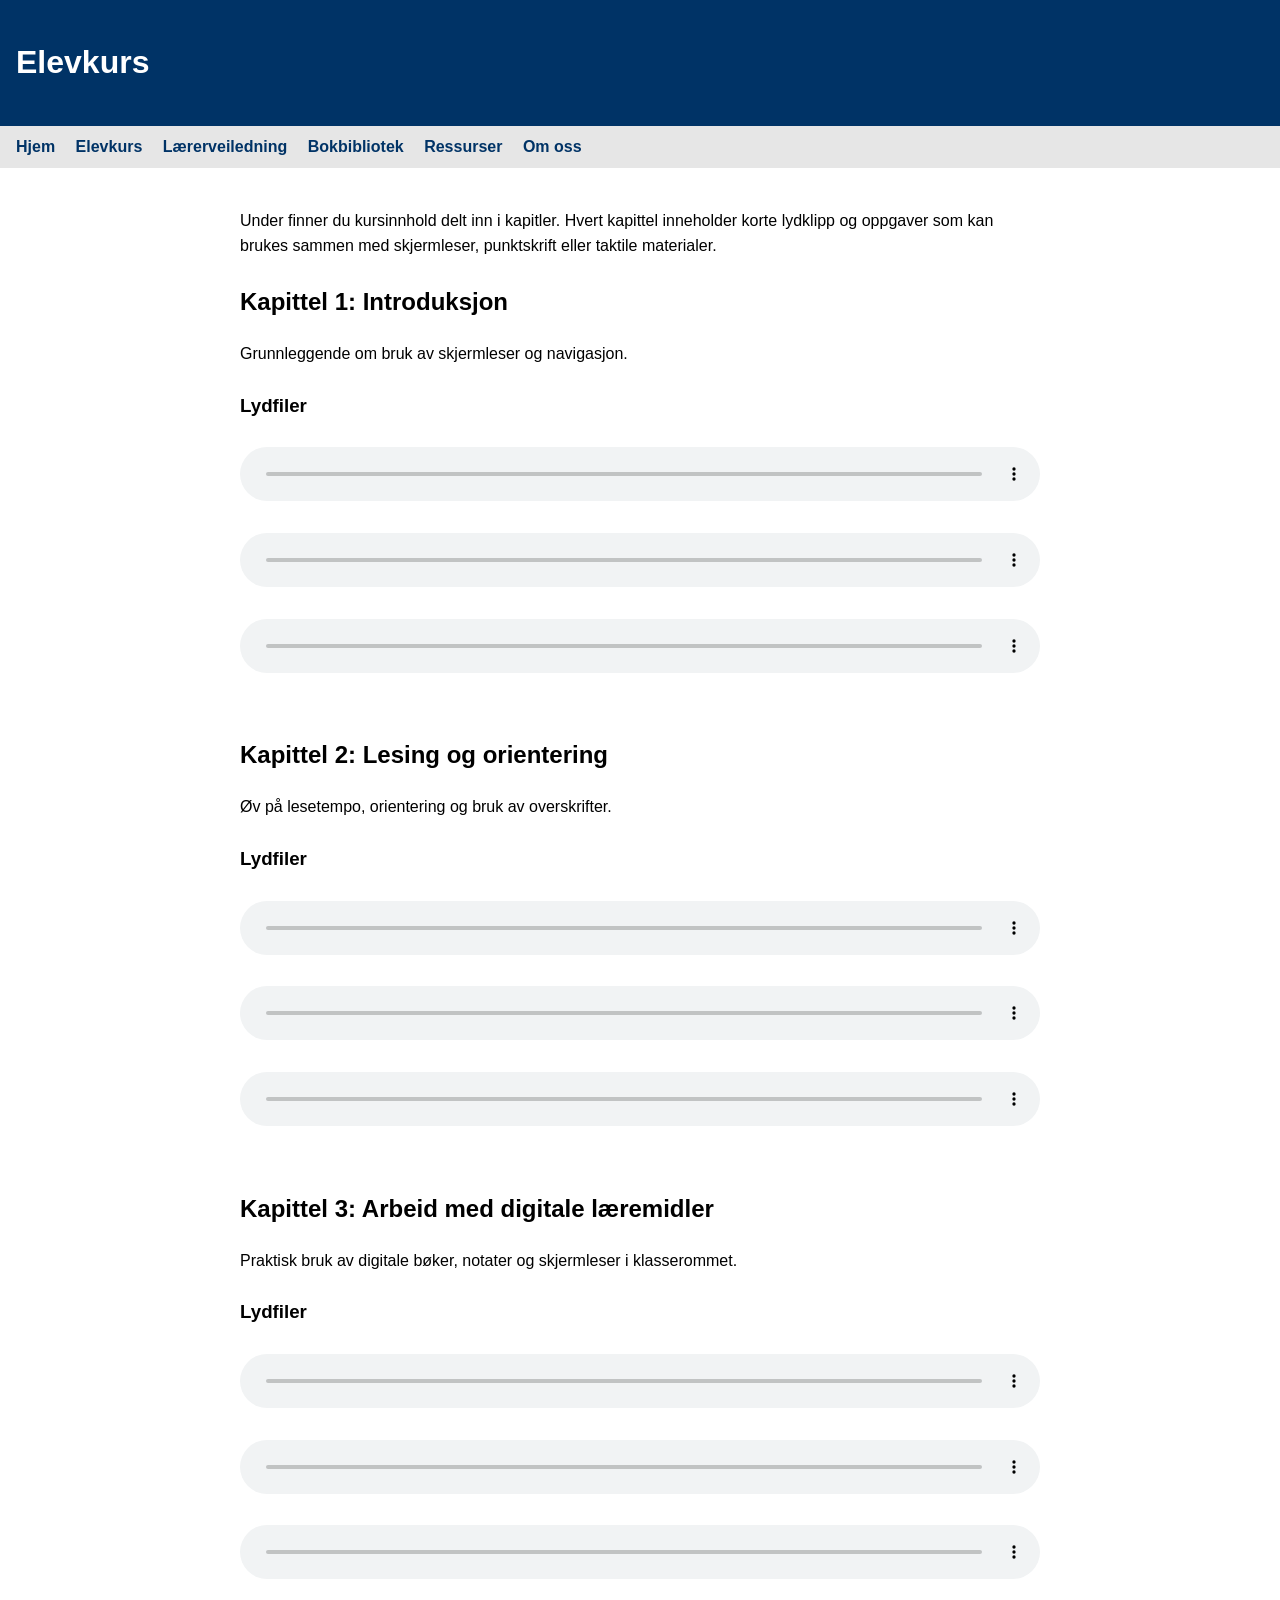
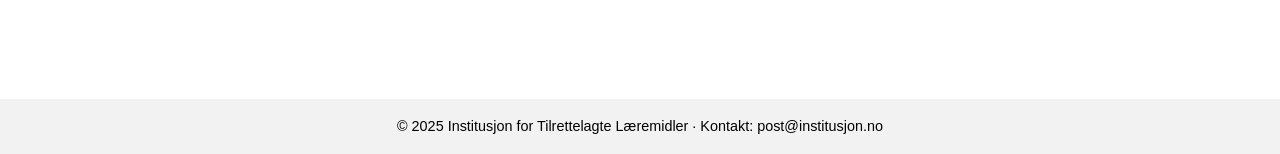
==== elevkurs.html @ 0adb86fe "test files" ====
<!DOCTYPE html>
<html lang="no">
<head>
  <meta charset="UTF-8" />
  <meta name="viewport" content="width=device-width, initial-scale=1" />
  <title>Elevkurs</title>
  <style>
    body {
      margin: 0;
      font-family: Arial, sans-serif;
      line-height: 1.6;
    }
    header {
      background: #003366;
      color: white;
      padding: 1rem;
    }
    nav {
      background: #e6e6e6;
      padding: 0.5rem 1rem;
    }
    nav a {
      margin-right: 1rem;
      text-decoration: none;
      color: #003366;
      font-weight: 600;
    }
    main {
      padding: 1.5rem;
      max-width: 800px;
      margin: auto;
    }
    section {
      margin-bottom: 2.5rem;
    }
    h2, h3 {
      margin-top: 1.5rem;
    }
    audio {
      width: 100%;
      margin: 0.5rem 0 1rem;
    }
    footer {
      margin-top: 2rem;
      padding: 1rem;
      text-align: center;
      background: #f2f2f2;
      font-size: 0.9rem;
    }
  </style>
</head>

<body>
  <header>
    <h1>Elevkurs</h1>
  </header>

  <nav>
    <a href="index.html">Hjem</a>
    <a href="elevkurs.html">Elevkurs</a>
    <a href="laererveiledning.html">Lærerveiledning</a>
    <a href="bokbibliotek.html">Bokbibliotek</a>
    <a href="ressurser.html">Ressurser</a>
    <a href="om-oss.html">Om oss</a>
  </nav>

  <main>
    <p>
      Under finner du kursinnhold delt inn i kapitler. Hvert kapittel inneholder
      korte lydklipp og oppgaver som kan brukes sammen med skjermleser, punktskrift
      eller taktile materialer.
    </p>

    <!-- Kapittel 1 -->
    <section>
      <h2>Kapittel 1: Introduksjon</h2>
      <p>
        Grunnleggende om bruk av skjermleser og navigasjon.
      </p>

      <h3>Lydfiler</h3>
      <audio controls src="audio/kap1-intro.mp3"></audio>
      <audio controls src="audio/kap1-navigasjon.mp3"></audio>
      <audio controls src="audio/kap1-oppgave1.mp3"></audio>
    </section>

    <!-- Kapittel 2 -->
    <section>
      <h2>Kapittel 2: Lesing og orientering</h2>
      <p>
        Øv på lesetempo, orientering og bruk av overskrifter.
      </p>

      <h3>Lydfiler</h3>
      <audio controls src="audio/kap2-lesing.mp3"></audio>
      <audio controls src="audio/kap2-overskrifter.mp3"></audio>
      <audio controls src="audio/kap2-oppgave2.mp3"></audio>
    </section>

    <!-- Kapittel 3 -->
    <section>
      <h2>Kapittel 3: Arbeid med digitale læremidler</h2>
      <p>
        Praktisk bruk av digitale bøker, notater og skjermleser i klasserommet.
      </p>

      <h3>Lydfiler</h3>
      <audio controls src="audio/kap3-laerebok.mp3"></audio>
      <audio controls src="audio/kap3-notater.mp3"></audio>
      <audio controls src="audio/kap3-oppgave3.mp3"></audio>
    </section>

  </main>

  <footer>
    © 2025 Institusjon for Tilrettelagte Læremidler · Kontakt: post@institusjon.no
  </footer>
</body>
</html>
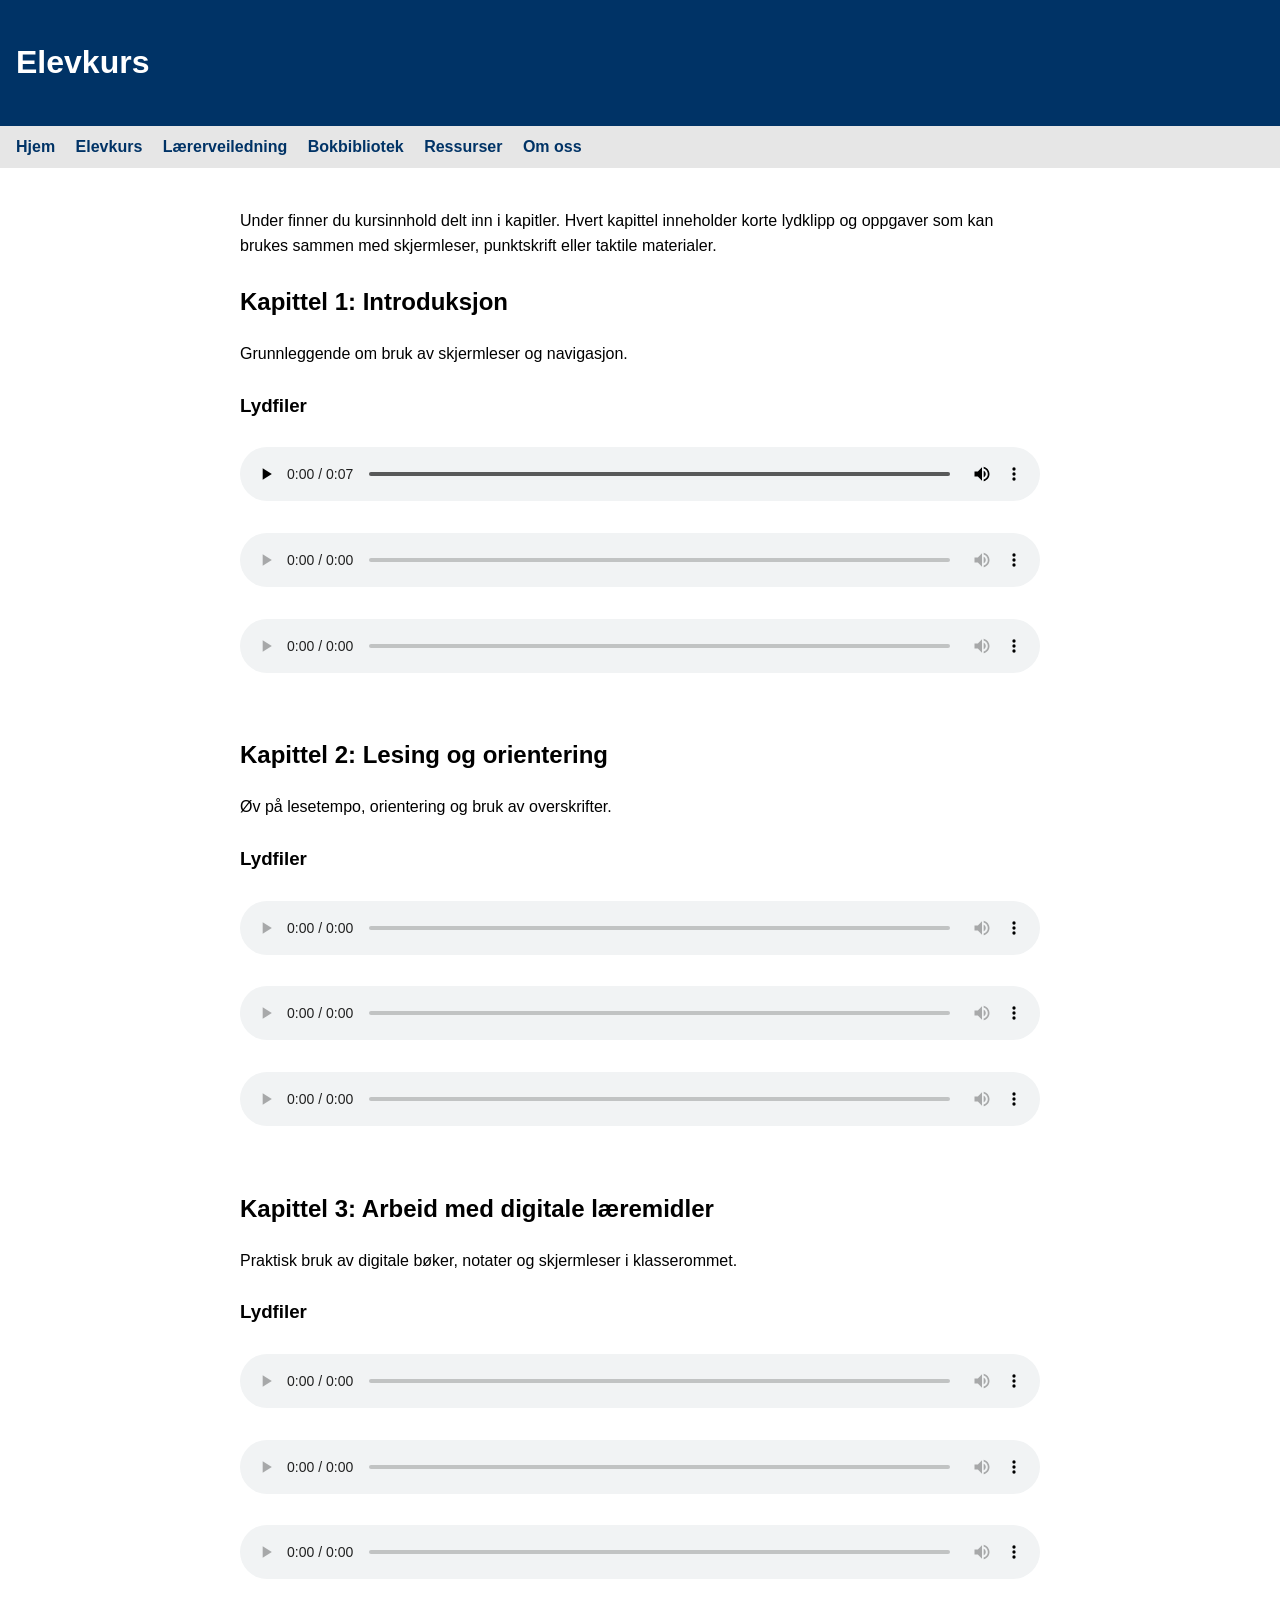
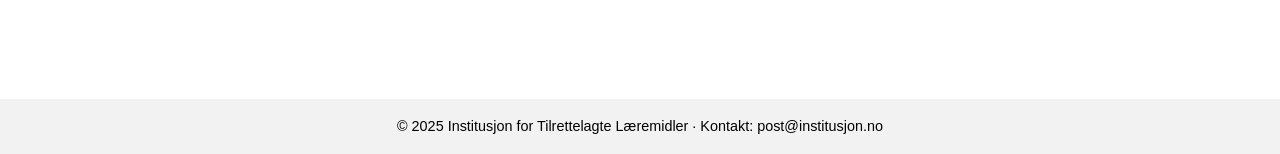
==== commit 0e81638d: "update" ====
--- a/elevkurs.html
+++ b/elevkurs.html
@@ -79,7 +79,7 @@
       </p>
 
       <h3>Lydfiler</h3>
-      <audio controls src="audio/kap1-intro.mp3"></audio>
+      <audio controls src="audio/Alida_Lys.mp3"></audio>
       <audio controls src="audio/kap1-navigasjon.mp3"></audio>
       <audio controls src="audio/kap1-oppgave1.mp3"></audio>
     </section>
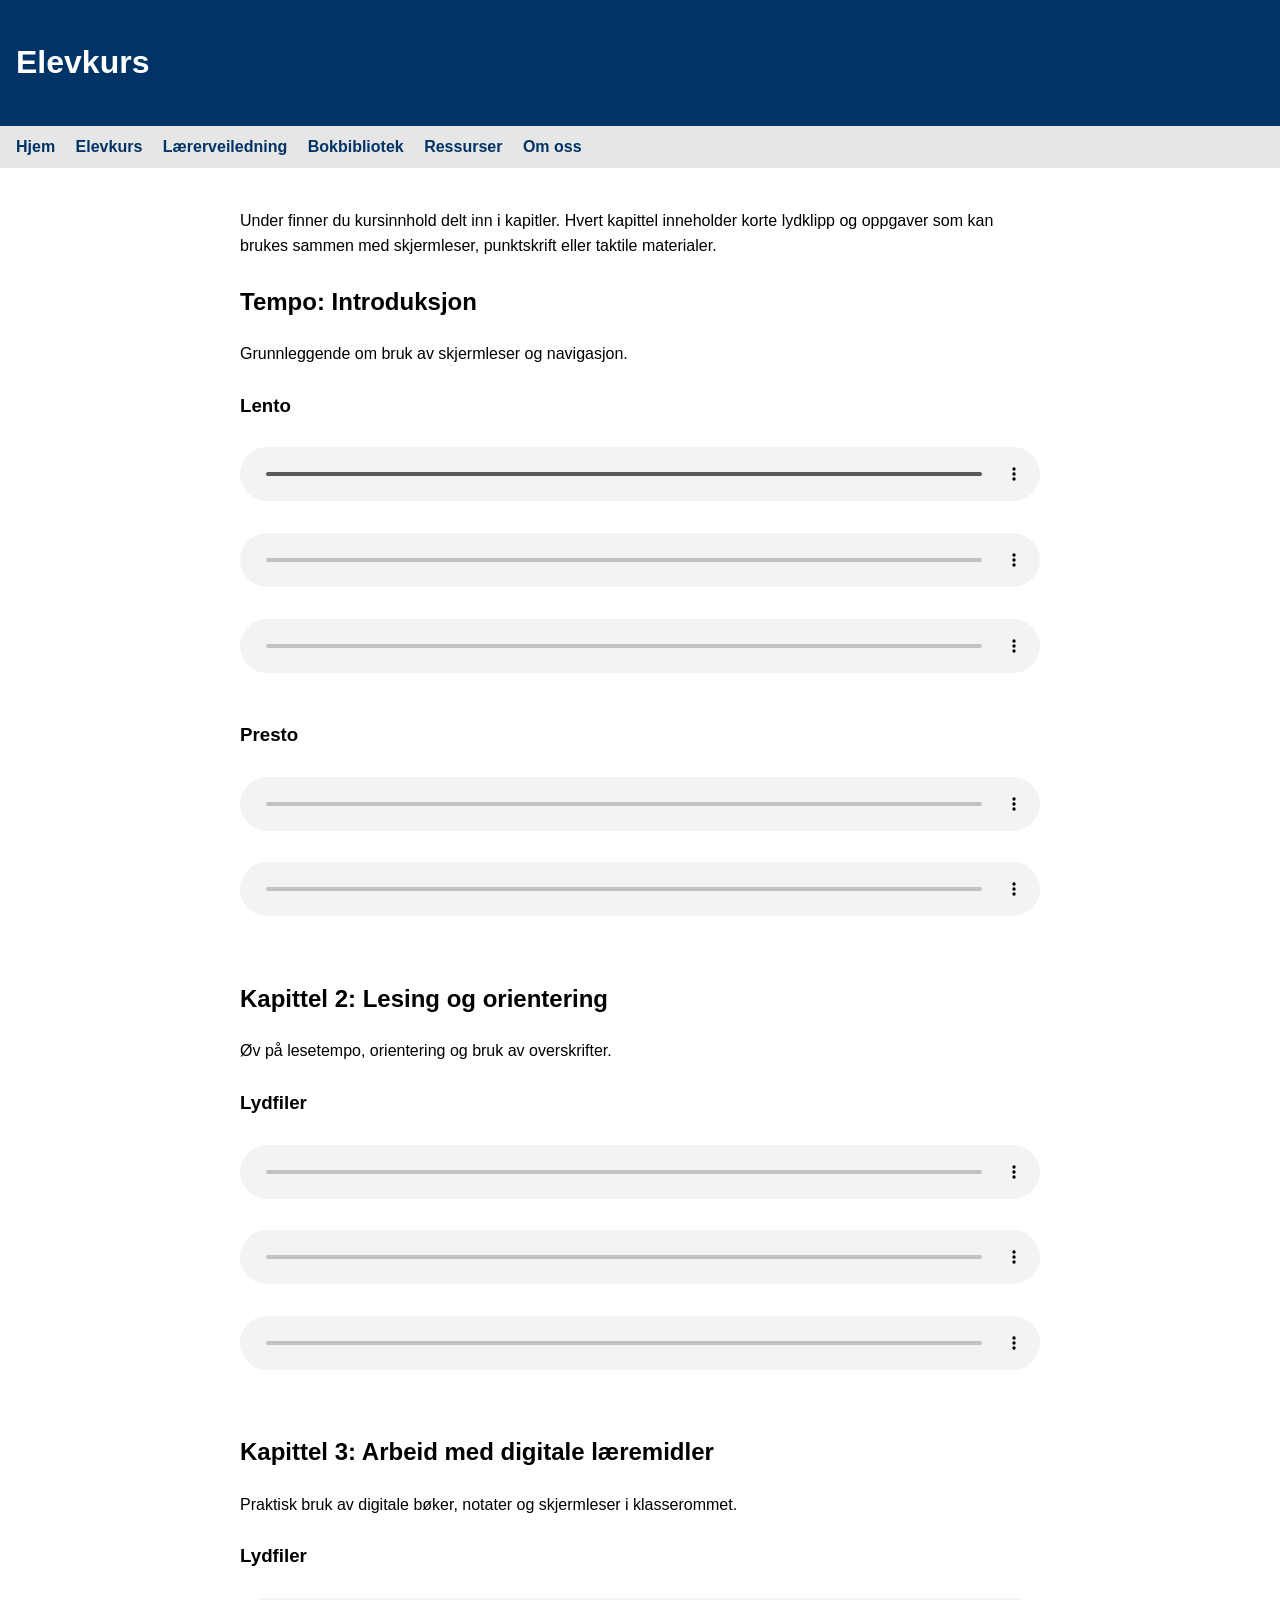
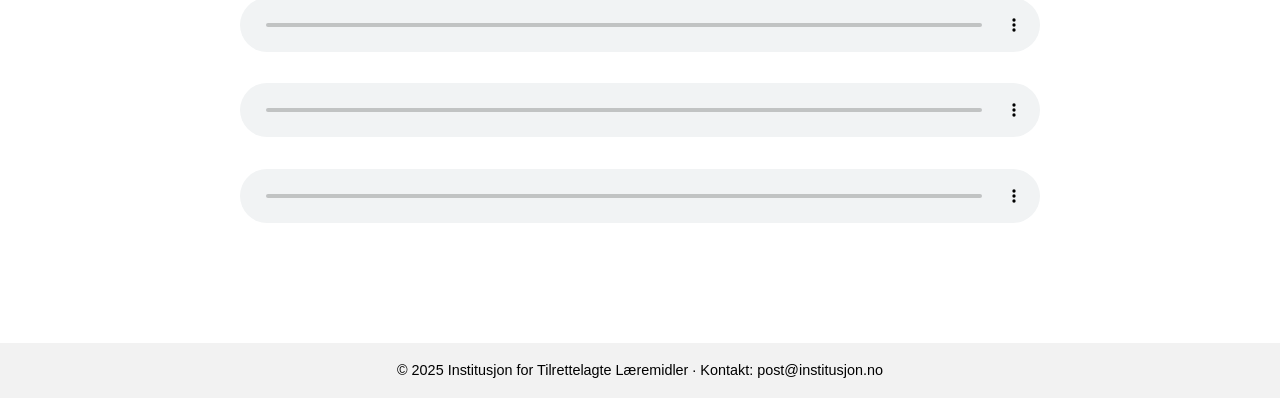
==== commit a2d38138: "update" ====
--- a/elevkurs.html
+++ b/elevkurs.html
@@ -73,13 +73,17 @@
 
     <!-- Kapittel 1 -->
     <section>
-      <h2>Kapittel 1: Introduksjon</h2>
+      <h2>Tempo: Introduksjon</h2>
       <p>
         Grunnleggende om bruk av skjermleser og navigasjon.
       </p>
 
-      <h3>Lydfiler</h3>
+      <h3>Lento</h3>
       <audio controls src="audio/Alida_Lys.mp3"></audio>
+      <audio controls src="audio/kap1-navigasjon.mp3"></audio>
+      <audio controls src="audio/kap1-oppgave1.mp3"></audio>
+      <h3>Presto</h3>
+      <a href="audio/Alida_Lys.mp3"></a>
       <audio controls src="audio/kap1-navigasjon.mp3"></audio>
       <audio controls src="audio/kap1-oppgave1.mp3"></audio>
     </section>
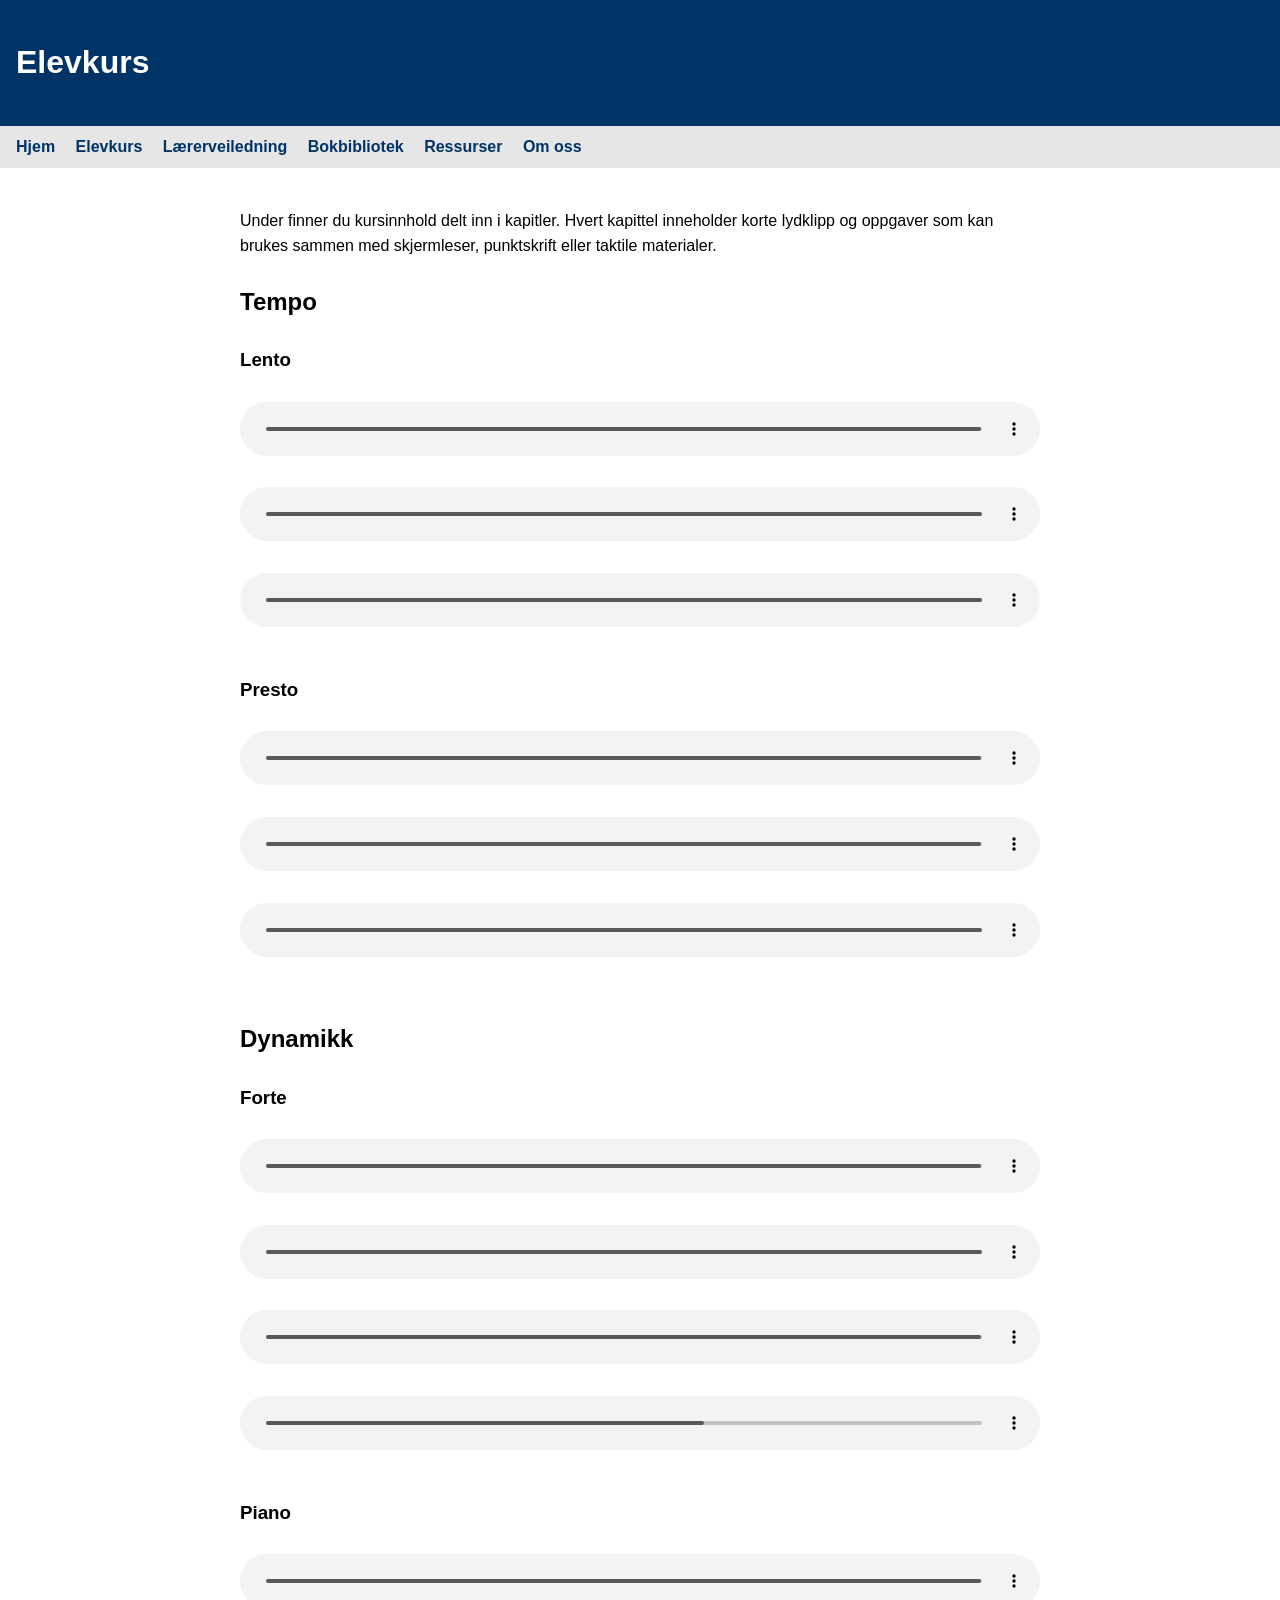
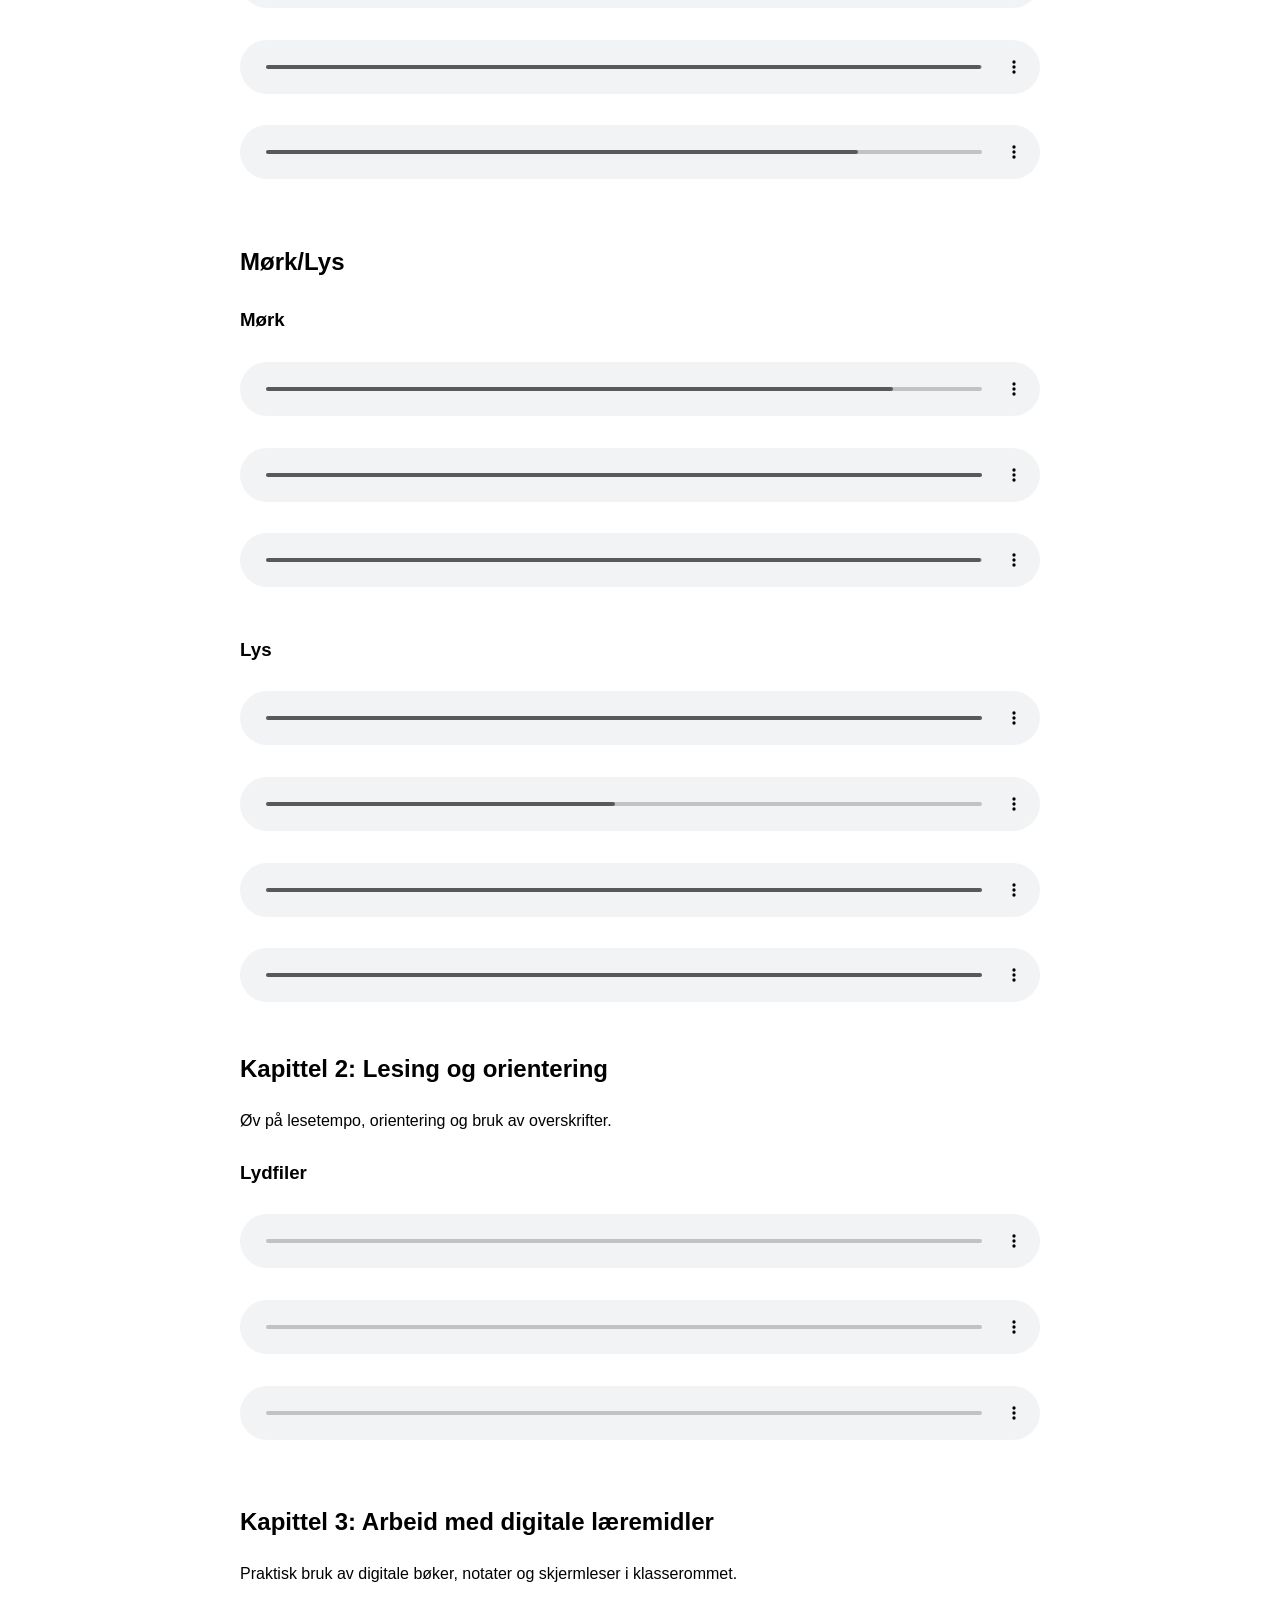
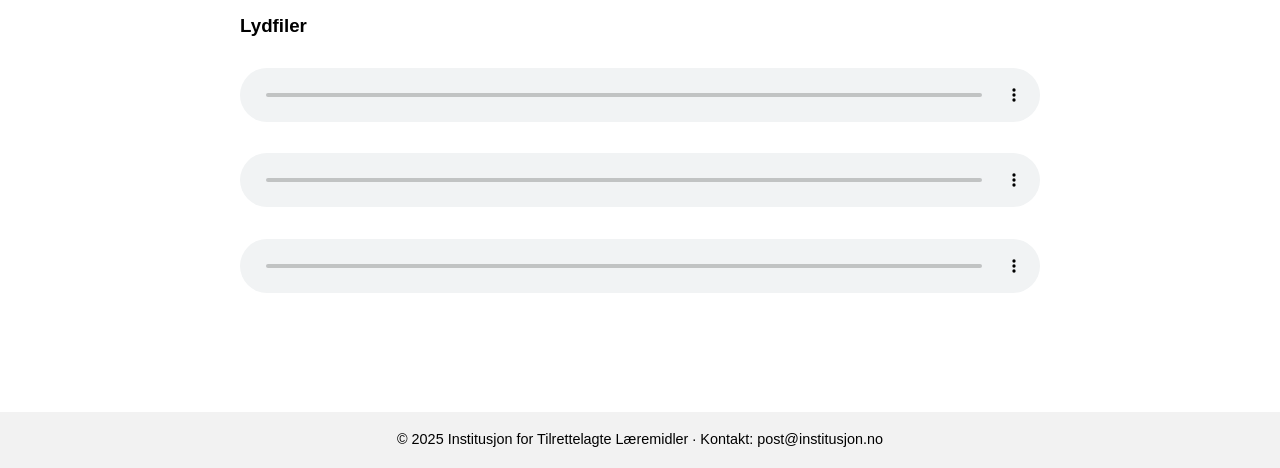
==== commit 90a2f4ee: "Update_lyder" ====
--- a/elevkurs.html
+++ b/elevkurs.html
@@ -73,19 +73,52 @@
 
     <!-- Kapittel 1 -->
     <section>
-      <h2>Tempo: Introduksjon</h2>
+      <h2>Tempo</h2>
       <p>
-        Grunnleggende om bruk av skjermleser og navigasjon.
+   
+
+      <h3>Lento</h3>
+      <audio controls src="audio/Diba_Lento.mp3"></audio>
+      <audio controls src="audio/Luca_Lento.mp3"></audio>
+      <audio controls src="audio/Lilly_Lento.mp3"></audio>
+      <h3>Presto</h3>
+      <a href="audio/Benjamin_Presto.mp3"></a>
+      <audio controls src="audio/Mathias_Presto.mp3"></audio>
+      <audio controls src="audio/Matheo_Presto.mp3"></audio>
+      <audio controls src="audio/Eirik_Presto.mp3"></audio>
+    </section>
+     <section>
+      <h2>Dynamikk</h2>
+      <p>
+      
       </p>
 
-      <h3>Lento</h3>
+      <h3>Forte</h3>
+      <audio controls src="audio/Henrik_B_Forte.mp3"></audio>
+      <audio controls src="audio/Sunniva_Forte.mp3"></audio>
+      <audio controls src="audio/Eliana_Forte.mp3"></audio>
+      <audio controls src="audio/Theo_Forte.mp3"></audio>
+      <h3>Piano</h3>
+      <a href="audio/Casper_Piano.mp3"></a>
+      <audio controls src="audio/Martin_Piano.mp3"></audio>
+      <audio controls src="audio/Julian_Piano.mp3"></audio>
+      <audio controls src="audio/Theo_Piano.mp3"></audio>
+    </section>
+          <h2>Mørk/Lys</h2>
+      <p>
+      
+      </p>
+
+      <h3>Mørk</h3>
+      <audio controls src="audio/Mollie_Mørk.mp3"></audio>
+      <audio controls src="audio/Solveig_Mørk.mp3"></audio>
+      <audio controls src="audio/Henrik_F_Mørk.mp3"></audio>
+      <h3>Lys</h3>
+      <a href="audio/Casper_Piano.mp3"></a>
+      <audio controls src="audio/Noah_Lys.mp3"></audio>
+      <audio controls src="audio/Nora_Lys.mp3"></audio>
       <audio controls src="audio/Alida_Lys.mp3"></audio>
-      <audio controls src="audio/kap1-navigasjon.mp3"></audio>
-      <audio controls src="audio/kap1-oppgave1.mp3"></audio>
-      <h3>Presto</h3>
-      <a href="audio/Alida_Lys.mp3"></a>
-      <audio controls src="audio/kap1-navigasjon.mp3"></audio>
-      <audio controls src="audio/kap1-oppgave1.mp3"></audio>
+      <audio controls src="audio/Fredrik_Lys.mp3"></audio>
     </section>
 
     <!-- Kapittel 2 -->
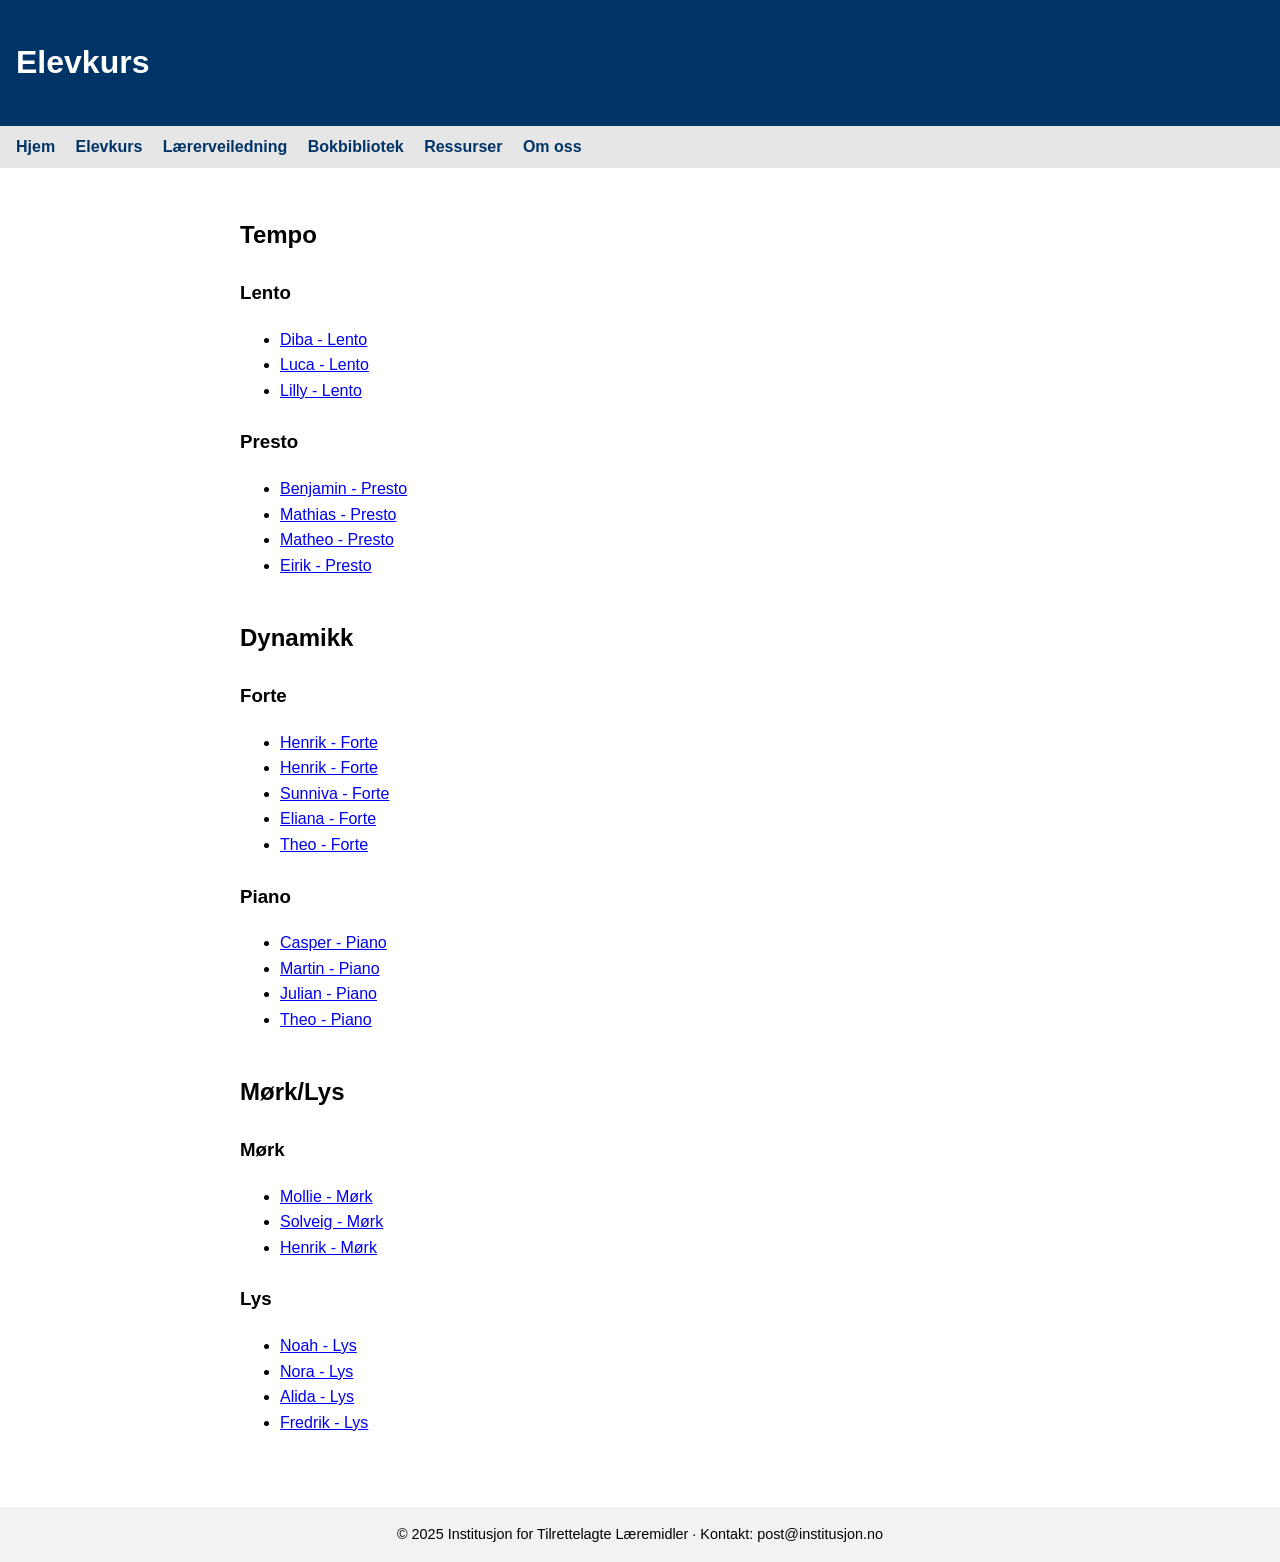
==== commit d3a503b8: "links to audio files" ====
--- a/elevkurs.html
+++ b/elevkurs.html
@@ -65,27 +65,25 @@
   </nav>
 
   <main>
-    <p>
-      Under finner du kursinnhold delt inn i kapitler. Hvert kapittel inneholder
-      korte lydklipp og oppgaver som kan brukes sammen med skjermleser, punktskrift
-      eller taktile materialer.
-    </p>
+
 
     <!-- Kapittel 1 -->
     <section>
       <h2>Tempo</h2>
-      <p>
-   
 
       <h3>Lento</h3>
-      <audio controls src="audio/Diba_Lento.mp3"></audio>
-      <audio controls src="audio/Luca_Lento.mp3"></audio>
-      <audio controls src="audio/Lilly_Lento.mp3"></audio>
+      <ul class="link-list">
+    <li><a href="audio/Diba_Lento.mp3"> Diba - Lento</a></li>
+    <li><a href="audio/Luca_Lento.mp3"> Luca - Lento</a></li>
+    <li><a href="audio/Lilly_Lento.mp3"> Lilly - Lento</a></li>
+      </ul>
       <h3>Presto</h3>
-      <a href="audio/Benjamin_Presto.mp3"></a>
-      <audio controls src="audio/Mathias_Presto.mp3"></audio>
-      <audio controls src="audio/Matheo_Presto.mp3"></audio>
-      <audio controls src="audio/Eirik_Presto.mp3"></audio>
+      <ul class="link-list">
+      <li><a href="audio/Benjamin_Presto.mp3"> Benjamin - Presto</a></li>
+      <li><a href="audio/Mathias_Presto.mp3"> Mathias - Presto</a></li>
+      <li><a href="audio/Matheo_Presto.mp3"> Matheo - Presto</a></li>
+      <li><a href="audio/Eirik_Presto.mp3"> Eirik - Presto</a></li>
+      </ul>
     </section>
      <section>
       <h2>Dynamikk</h2>
@@ -94,15 +92,20 @@
       </p>
 
       <h3>Forte</h3>
-      <audio controls src="audio/Henrik_B_Forte.mp3"></audio>
-      <audio controls src="audio/Sunniva_Forte.mp3"></audio>
-      <audio controls src="audio/Eliana_Forte.mp3"></audio>
-      <audio controls src="audio/Theo_Forte.mp3"></audio>
+      <ul class="link-list">
+    <li><a href="audio/Henrik_B_Forte.mp3"> Henrik - Forte</a></li>
+      <li><a href="audio/Henrik_B_Forte.mp3"> Henrik - Forte</a></li>
+      <li><a href="audio/Sunniva_Forte.mp3"> Sunniva - Forte</a></li>
+      <li><a href="audio/Eliana_Forte.mp3"> Eliana - Forte</a></li>
+      <li><a href="audio/Theo_Forte.mp3"> Theo - Forte</a></li>
+        </ul>
       <h3>Piano</h3>
-      <a href="audio/Casper_Piano.mp3"></a>
-      <audio controls src="audio/Martin_Piano.mp3"></audio>
-      <audio controls src="audio/Julian_Piano.mp3"></audio>
-      <audio controls src="audio/Theo_Piano.mp3"></audio>
+      <ul class="link-list">
+    <li><a href="audio/Casper_Piano.mp3"> Casper - Piano</a></li>
+      <li><a href="audio/Martin_Piano.mp3"> Martin - Piano</a></li>
+      <li><a href="audio/Julian_Piano.mp3"> Julian - Piano</a></li>
+      <li><a href="audio/Theo_Piano.mp3"> Theo - Piano</a></li>
+      </ul>
     </section>
           <h2>Mørk/Lys</h2>
       <p>
@@ -110,42 +113,22 @@
       </p>
 
       <h3>Mørk</h3>
-      <audio controls src="audio/Mollie_Mørk.mp3"></audio>
-      <audio controls src="audio/Solveig_Mørk.mp3"></audio>
-      <audio controls src="audio/Henrik_F_Mørk.mp3"></audio>
+       <ul class="link-list">
+    <li><a href="audio/Mollie_Mørk.mp3"> Mollie - Mørk</a></li>
+      <li><a href="audio/Solveig_Mørk.mp3"> Solveig - Mørk</a></li>
+      <li><a href="audio/Henrik_F_Mørk.mp3"> Henrik - Mørk</a></li>
+      </ul>
       <h3>Lys</h3>
       <a href="audio/Casper_Piano.mp3"></a>
-      <audio controls src="audio/Noah_Lys.mp3"></audio>
-      <audio controls src="audio/Nora_Lys.mp3"></audio>
-      <audio controls src="audio/Alida_Lys.mp3"></audio>
-      <audio controls src="audio/Fredrik_Lys.mp3"></audio>
+      <ul class="link-list">
+      <li><a href="audio/Noah_Lys.mp3"> Noah - Lys</a></li>
+      <li><a href="audio/Nora_Lys.mp3"> Nora - Lys</a></li>
+      <li><a href="audio/Alida_Lys.mp3"> Alida - Lys</a></li>
+      <li><a href="audio/Fredrik_Lys.mp3"> Fredrik - Lys</a></li>
+        </ul>
     </section>
 
-    <!-- Kapittel 2 -->
-    <section>
-      <h2>Kapittel 2: Lesing og orientering</h2>
-      <p>
-        Øv på lesetempo, orientering og bruk av overskrifter.
-      </p>
 
-      <h3>Lydfiler</h3>
-      <audio controls src="audio/kap2-lesing.mp3"></audio>
-      <audio controls src="audio/kap2-overskrifter.mp3"></audio>
-      <audio controls src="audio/kap2-oppgave2.mp3"></audio>
-    </section>
-
-    <!-- Kapittel 3 -->
-    <section>
-      <h2>Kapittel 3: Arbeid med digitale læremidler</h2>
-      <p>
-        Praktisk bruk av digitale bøker, notater og skjermleser i klasserommet.
-      </p>
-
-      <h3>Lydfiler</h3>
-      <audio controls src="audio/kap3-laerebok.mp3"></audio>
-      <audio controls src="audio/kap3-notater.mp3"></audio>
-      <audio controls src="audio/kap3-oppgave3.mp3"></audio>
-    </section>
 
   </main>
 
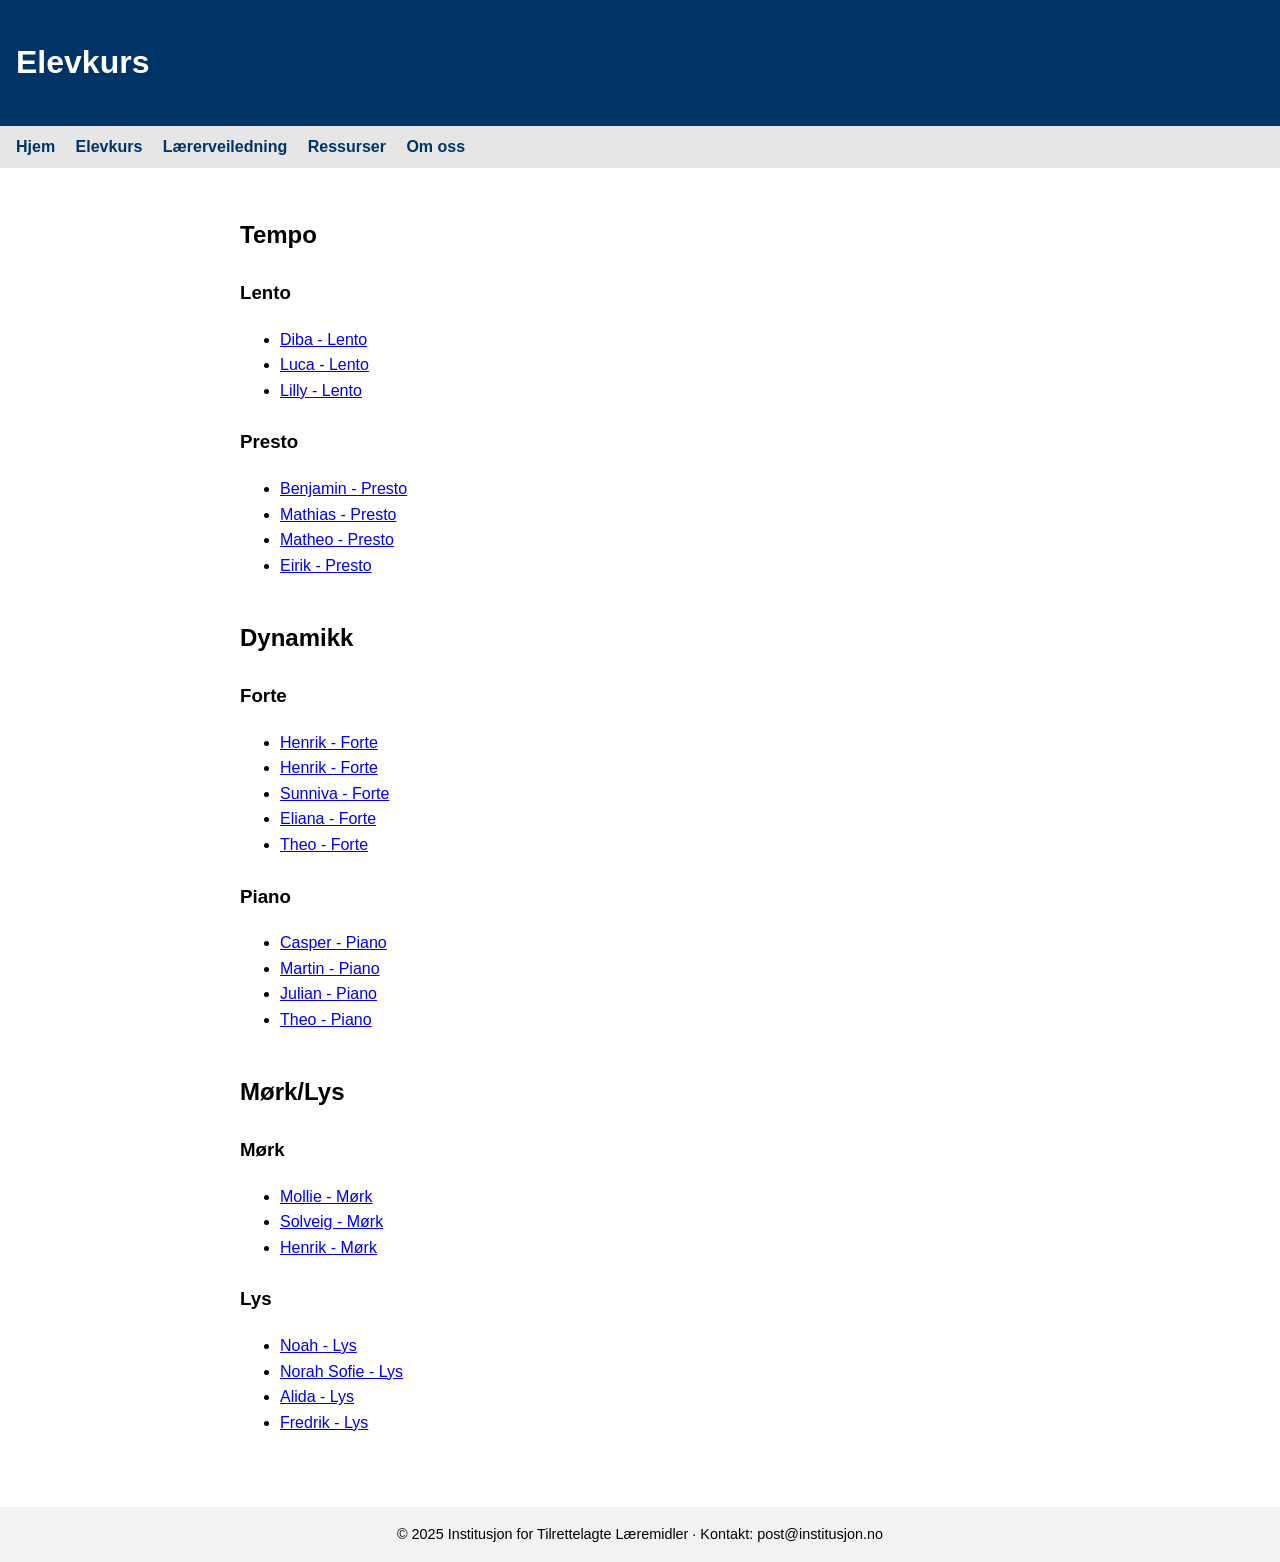
==== commit 76f36476: "endret filnavn" ====
--- a/elevkurs.html
+++ b/elevkurs.html
@@ -59,7 +59,6 @@
     <a href="index.html">Hjem</a>
     <a href="elevkurs.html">Elevkurs</a>
     <a href="laererveiledning.html">Lærerveiledning</a>
-    <a href="bokbibliotek.html">Bokbibliotek</a>
     <a href="ressurser.html">Ressurser</a>
     <a href="om-oss.html">Om oss</a>
   </nav>
@@ -122,13 +121,11 @@
       <a href="audio/Casper_Piano.mp3"></a>
       <ul class="link-list">
       <li><a href="audio/Noah_Lys.mp3"> Noah - Lys</a></li>
-      <li><a href="audio/Nora_Lys.mp3"> Nora - Lys</a></li>
+      <li><a href="audio/Norah_Sofie_Lys.mp3"> Norah Sofie - Lys</a></li>
       <li><a href="audio/Alida_Lys.mp3"> Alida - Lys</a></li>
       <li><a href="audio/Fredrik_Lys.mp3"> Fredrik - Lys</a></li>
         </ul>
     </section>
-
-
 
   </main>
 
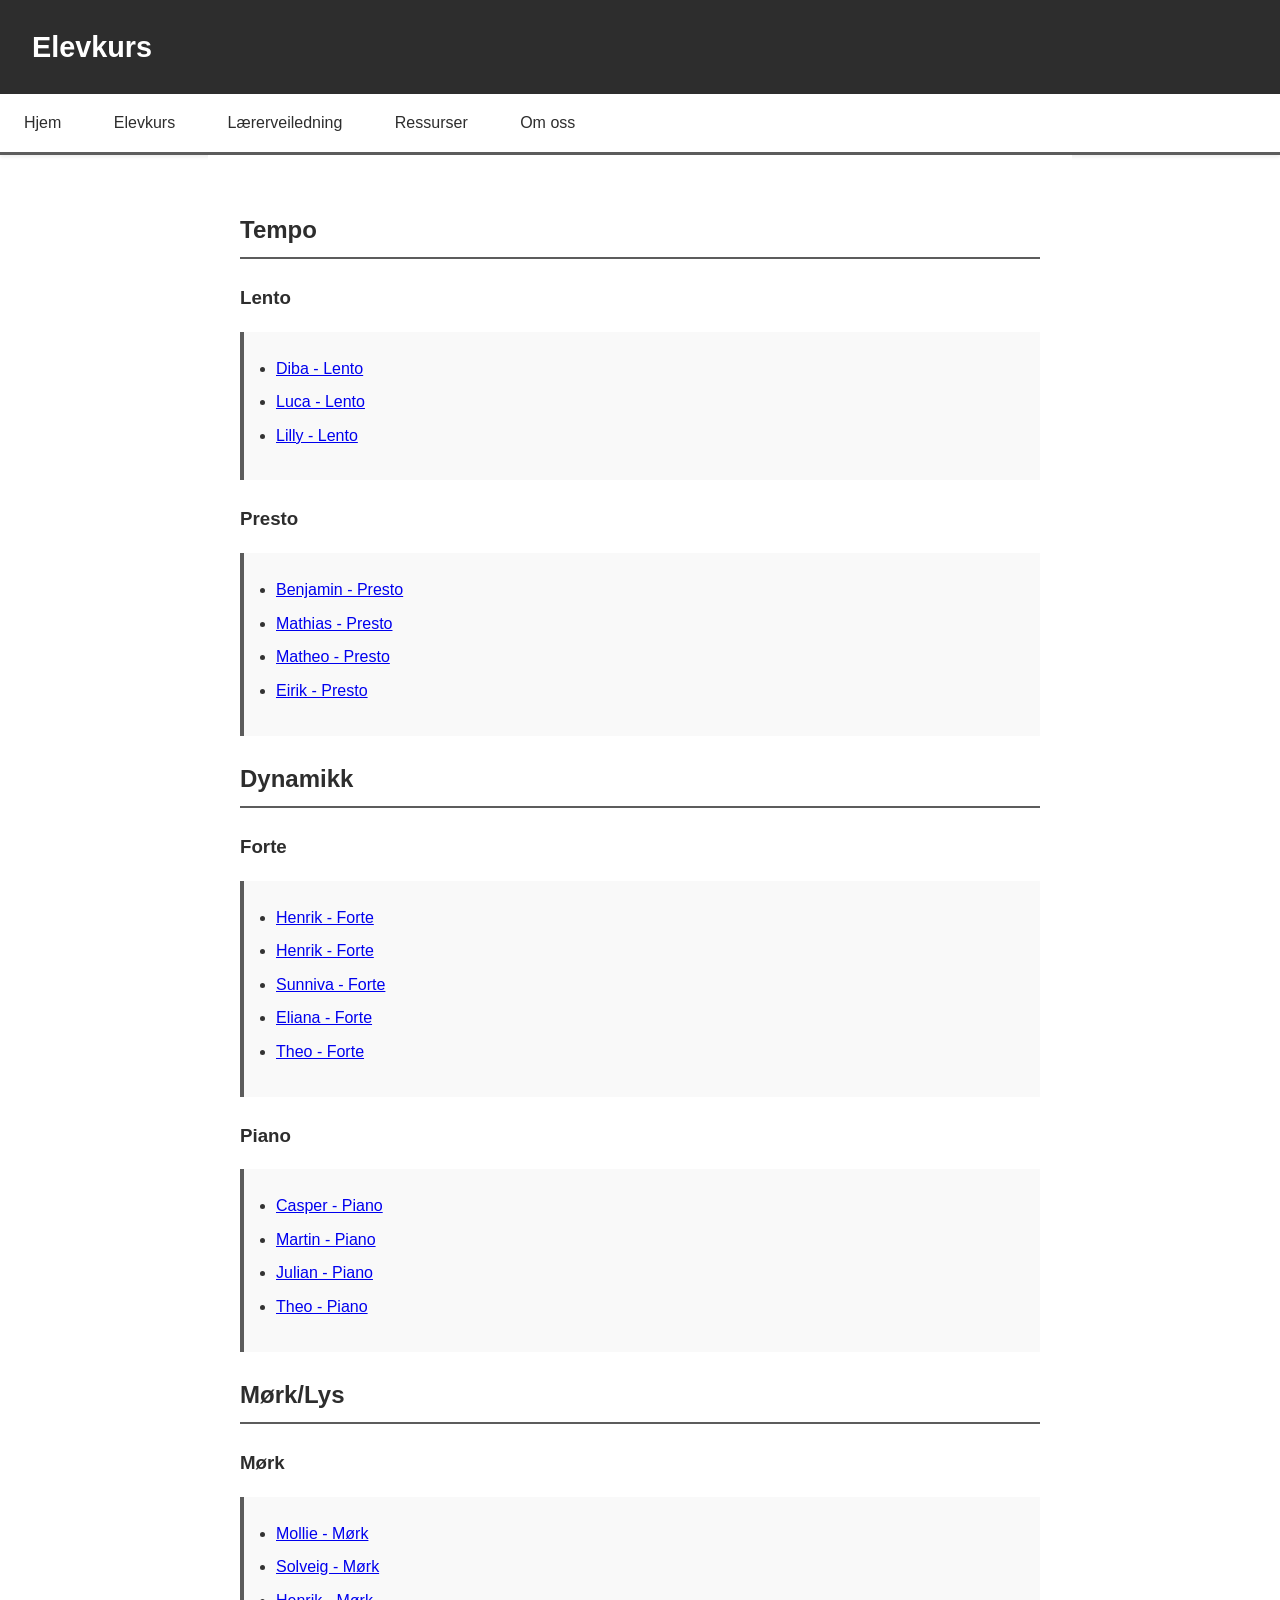
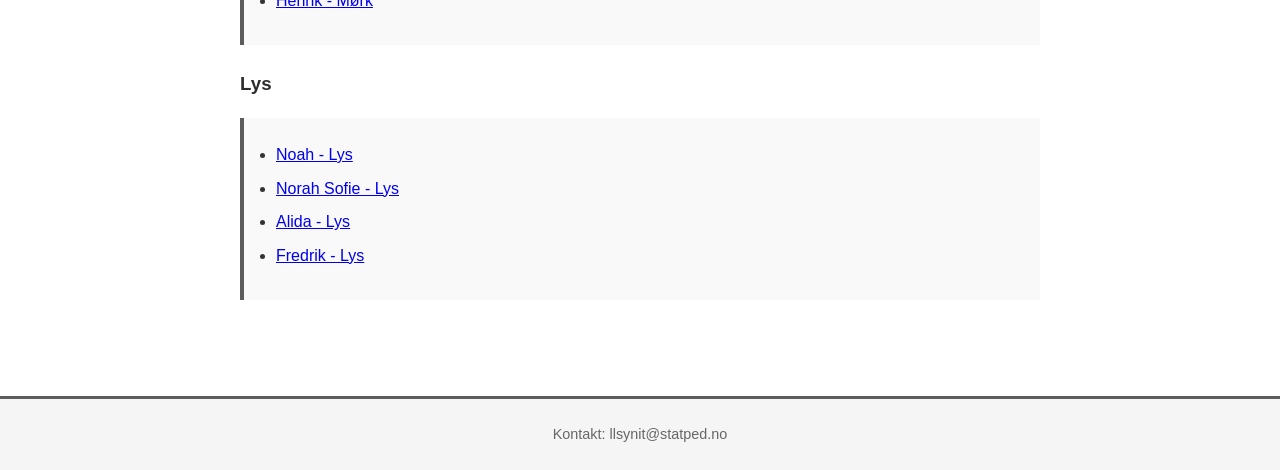
==== commit 654edd2a: "Changed theme" ====
--- a/elevkurs.html
+++ b/elevkurs.html
@@ -5,47 +5,76 @@
   <meta name="viewport" content="width=device-width, initial-scale=1" />
   <title>Elevkurs</title>
   <style>
-    body {
-      margin: 0;
-      font-family: Arial, sans-serif;
-      line-height: 1.6;
+ body {
+margin: 0;
+font-family: 'Segoe UI', Tahoma, Geneva, Verdana, sans-serif;
+line-height: 1.6;
+color: #333;
     }
-    header {
-      background: #003366;
-      color: white;
-      padding: 1rem;
+header {
+background: #2d2d2d;
+color: white;
+padding: 1.5rem 2rem;
+box-shadow: 0 2px 4px rgba(0,0,0,0.1);
     }
-    nav {
-      background: #e6e6e6;
-      padding: 0.5rem 1rem;
+header h1 {
+margin: 0;
+font-size: 1.8rem;
+font-weight: 600;
     }
-    nav a {
-      margin-right: 1rem;
-      text-decoration: none;
-      color: #003366;
-      font-weight: 600;
+nav {
+background: #ffffff;
+padding: 0;
+box-shadow: 0 2px 4px rgba(0,0,0,0.08);
+border-bottom: 3px solid #5c5c5c;
     }
-    main {
-      padding: 1.5rem;
-      max-width: 800px;
-      margin: auto;
+nav a {
+display: inline-block;
+padding: 1rem 1.5rem;
+text-decoration: none;
+color: #2d2d2d;
+font-weight: 500;
+transition: background-color 0.2s, color 0.2s;
+border-bottom: 3px solid transparent;
+margin-bottom: -3px;
     }
-    section {
-      margin-bottom: 2.5rem;
+nav a:hover {
+background-color: #f5f5f5;
+color: #000;
+border-bottom-color: #5c5c5c;
     }
-    h2, h3 {
-      margin-top: 1.5rem;
+main {
+padding: 2rem;
+max-width: 800px;
+margin: auto;
+background: white;
     }
-    audio {
-      width: 100%;
-      margin: 0.5rem 0 1rem;
+h2 {
+color: #2d2d2d;
+border-bottom: 2px solid #5c5c5c;
+padding-bottom: 0.5rem;
+margin-top: 1.5rem;
     }
-    footer {
-      margin-top: 2rem;
-      padding: 1rem;
-      text-align: center;
-      background: #f2f2f2;
-      font-size: 0.9rem;
+h3 {
+color: #2d2d2d;
+margin-top: 1.5rem;
+    }
+ul {
+background: #f9f9f9;
+padding: 1.5rem 2rem;
+border-left: 4px solid #5c5c5c;
+    }
+ul li {
+margin-bottom: 0.5rem;
+    }
+footer {
+margin-top: 3rem;
+padding: 1.5rem;
+text-align: center;
+background: #f5f5f5;
+font-size: 0.9rem;
+color: #666;
+border-top: 3px solid #5c5c5c;
     }
   </style>
 </head>
@@ -130,7 +159,7 @@
   </main>
 
   <footer>
-    © 2025 Institusjon for Tilrettelagte Læremidler · Kontakt: post@institusjon.no
+   Kontakt: llsynit@statped.no
   </footer>
 </body>
 </html>
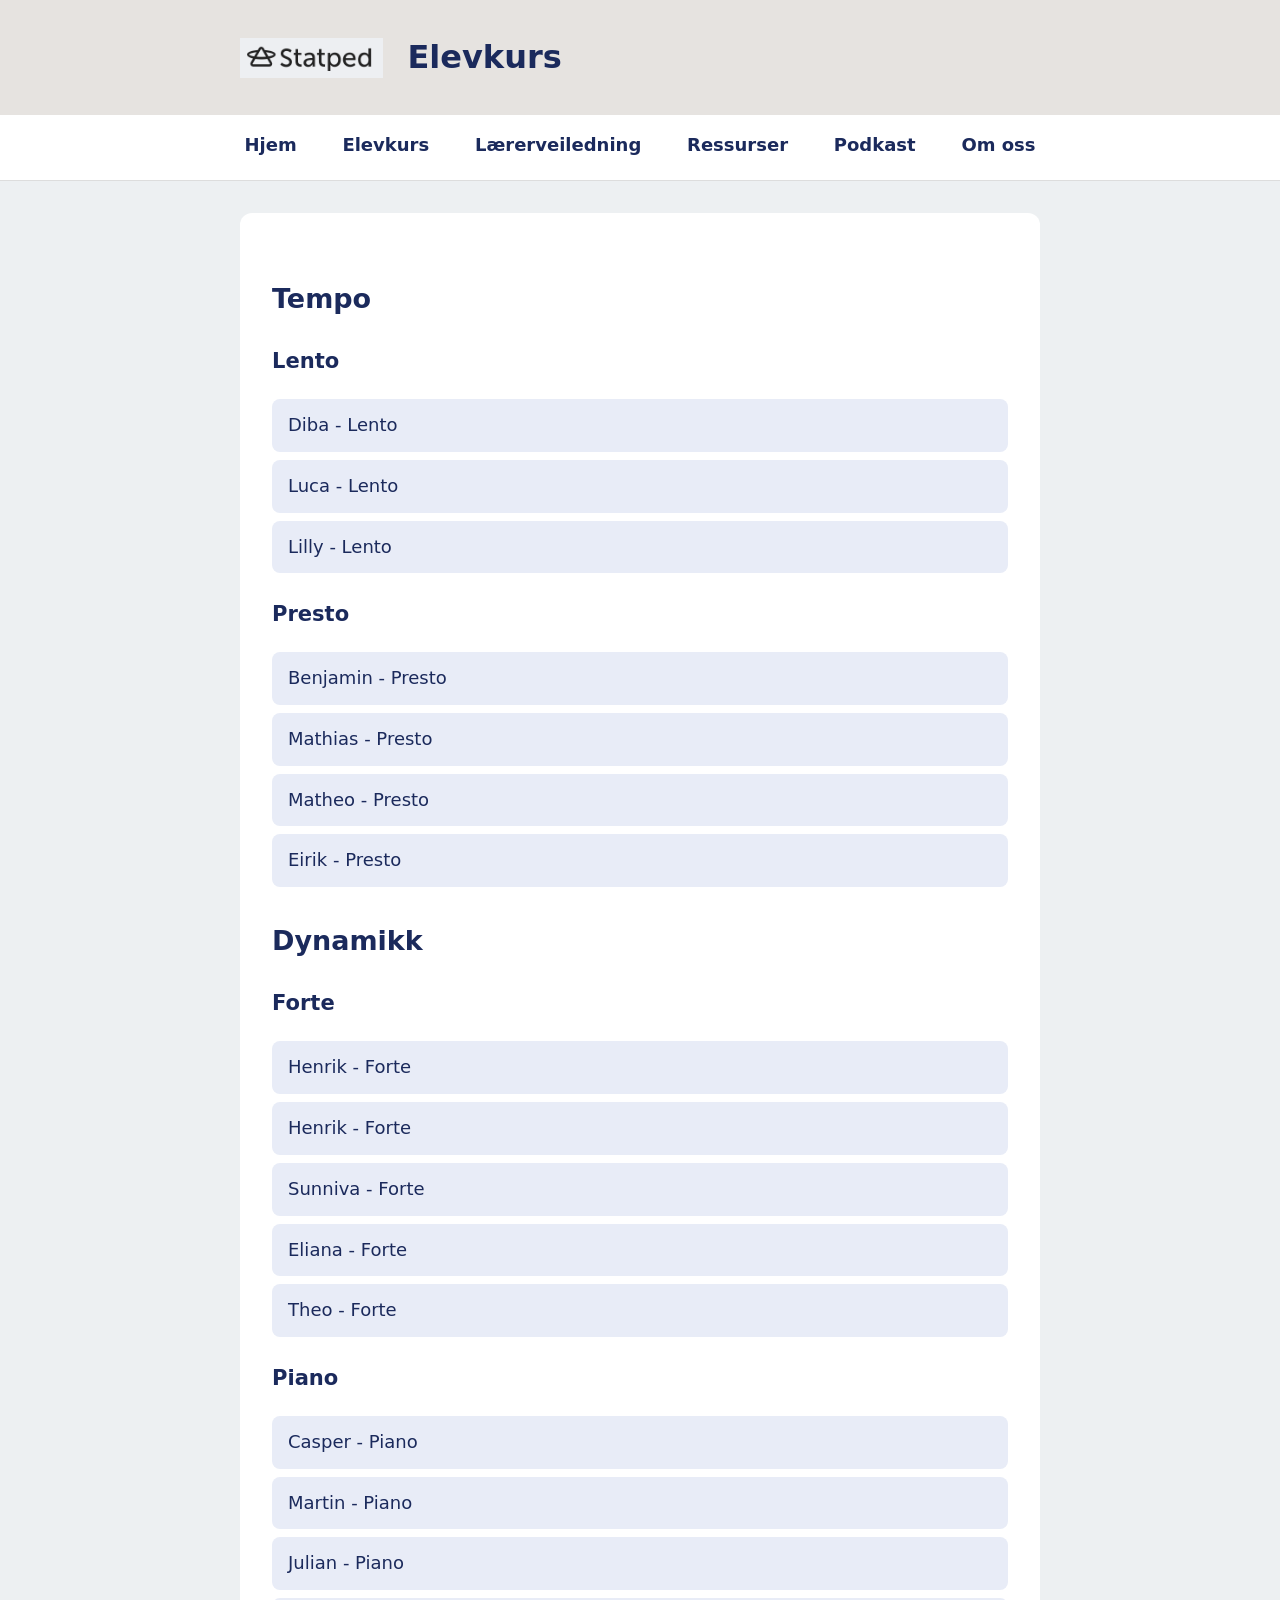
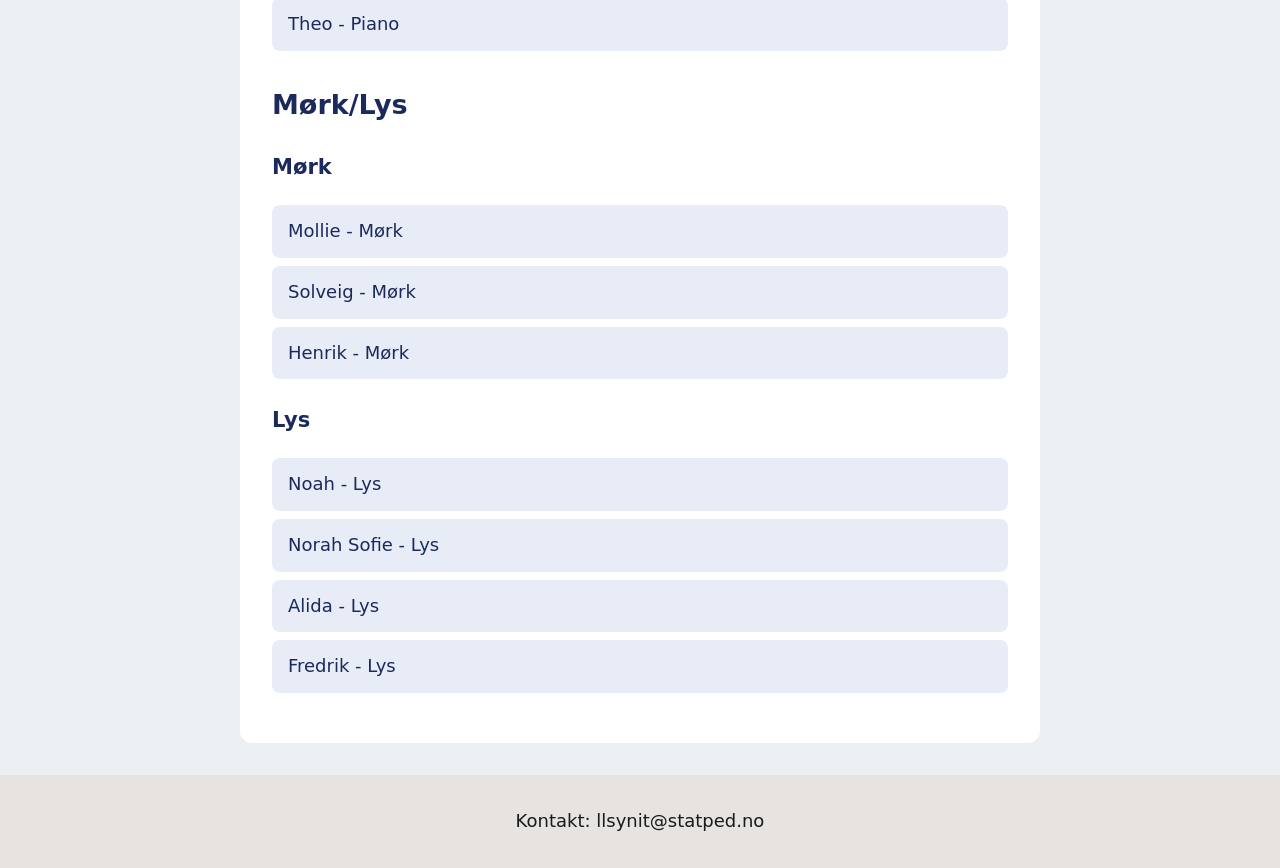
==== commit 8425fec4: "podcast page and some style changes" ====
--- a/elevkurs.html
+++ b/elevkurs.html
@@ -4,83 +4,12 @@
   <meta charset="UTF-8" />
   <meta name="viewport" content="width=device-width, initial-scale=1" />
   <title>Elevkurs</title>
-  <style>
- body {
-margin: 0;
-font-family: 'Segoe UI', Tahoma, Geneva, Verdana, sans-serif;
-line-height: 1.6;
-color: #333;
-    }
-header {
-background: #2d2d2d;
-color: white;
-padding: 1.5rem 2rem;
-box-shadow: 0 2px 4px rgba(0,0,0,0.1);
-    }
-header h1 {
-margin: 0;
-font-size: 1.8rem;
-font-weight: 600;
-    }
-nav {
-background: #ffffff;
-padding: 0;
-box-shadow: 0 2px 4px rgba(0,0,0,0.08);
-border-bottom: 3px solid #5c5c5c;
-    }
-nav a {
-display: inline-block;
-padding: 1rem 1.5rem;
-text-decoration: none;
-color: #2d2d2d;
-font-weight: 500;
-transition: background-color 0.2s, color 0.2s;
-border-bottom: 3px solid transparent;
-margin-bottom: -3px;
-    }
-nav a:hover {
-background-color: #f5f5f5;
-color: #000;
-border-bottom-color: #5c5c5c;
-    }
-main {
-padding: 2rem;
-max-width: 800px;
-margin: auto;
-background: white;
-    }
-h2 {
-color: #2d2d2d;
-border-bottom: 2px solid #5c5c5c;
-padding-bottom: 0.5rem;
-margin-top: 1.5rem;
-    }
-h3 {
-color: #2d2d2d;
-margin-top: 1.5rem;
-    }
-ul {
-background: #f9f9f9;
-padding: 1.5rem 2rem;
-border-left: 4px solid #5c5c5c;
-    }
-ul li {
-margin-bottom: 0.5rem;
-    }
-footer {
-margin-top: 3rem;
-padding: 1.5rem;
-text-align: center;
-background: #f5f5f5;
-font-size: 0.9rem;
-color: #666;
-border-top: 3px solid #5c5c5c;
-    }
-  </style>
+  <link rel="stylesheet" href="style.css" />
 </head>
 
 <body>
   <header>
+    <img src="img/statped.png" alt="Statped" class="logo" />
     <h1>Elevkurs</h1>
   </header>
 
@@ -89,6 +18,7 @@
     <a href="elevkurs.html">Elevkurs</a>
     <a href="laererveiledning.html">Lærerveiledning</a>
     <a href="ressurser.html">Ressurser</a>
+    <a href="podkast.html">Podkast</a>
     <a href="om-oss.html">Om oss</a>
   </nav>
 
--- a/style.css
+++ b/style.css
@@ -0,0 +1,115 @@
+/* Felles stil – inspirert av statped.no */
+:root {
+  --blaa: #1b2a5c;
+  --blaa-lys: #e8ecf7;
+  --aksent: #f2c94c;
+  --tekst: #1a1a1a;
+  --bakgrunn: rgb(237, 240, 242);
+}
+
+body {
+  margin: 0;
+  font-family: system-ui, -apple-system, "Segoe UI", Roboto, Arial, sans-serif;
+  font-size: 1.125rem;
+  line-height: 1.6;
+  color: var(--tekst);
+  background: var(--bakgrunn);
+  min-height: 100vh;
+  display: flex;
+  flex-direction: column;
+}
+
+header {
+  background: rgb(230, 227, 224);
+  color: var(--blaa);
+  padding: 2rem max(2rem, calc((100% - 800px) / 2));
+  display: flex;
+  align-items: center;
+  gap: 1.5rem;
+  flex-wrap: wrap;
+}
+
+.logo {
+  height: 2.5rem;
+}
+
+header h1 {
+  margin: 0;
+  font-size: 2rem;
+}
+
+nav {
+  background: white;
+  border-bottom: 1px solid #ddd;
+  text-align: center;
+}
+
+nav a {
+  display: inline-block;
+  padding: 1rem 1.25rem;
+  color: var(--blaa);
+  font-weight: 600;
+  text-decoration: none;
+  border-bottom: 4px solid transparent;
+}
+
+nav a:hover {
+  border-bottom-color: var(--aksent);
+}
+
+main {
+  flex: 1;
+  width: 100%;
+  box-sizing: border-box;
+  max-width: 800px;
+  margin: 2rem auto;
+  padding: 2rem;
+  background: white;
+  border-radius: 12px;
+}
+
+h2 {
+  color: var(--blaa);
+  margin-top: 2rem;
+}
+
+h3 {
+  color: var(--blaa);
+  margin-top: 1.5rem;
+}
+
+a {
+  color: var(--blaa);
+}
+
+a:focus-visible {
+  outline: 3px solid var(--aksent);
+  outline-offset: 2px;
+}
+
+ul {
+  list-style: none;
+  padding: 0;
+}
+
+ul li a {
+  display: block;
+  margin-bottom: 0.5rem;
+  padding: 0.75rem 1rem;
+  background: var(--blaa-lys);
+  border-radius: 8px;
+  text-decoration: none;
+  font-weight: 500;
+}
+
+ul li a:hover {
+  background: rgb(230, 227, 224);
+  color: var(--tekst);
+}
+
+footer {
+  padding: 2rem;
+  text-align: center;
+  background: rgb(230, 227, 224);
+  color: var(--tekst);
+}
